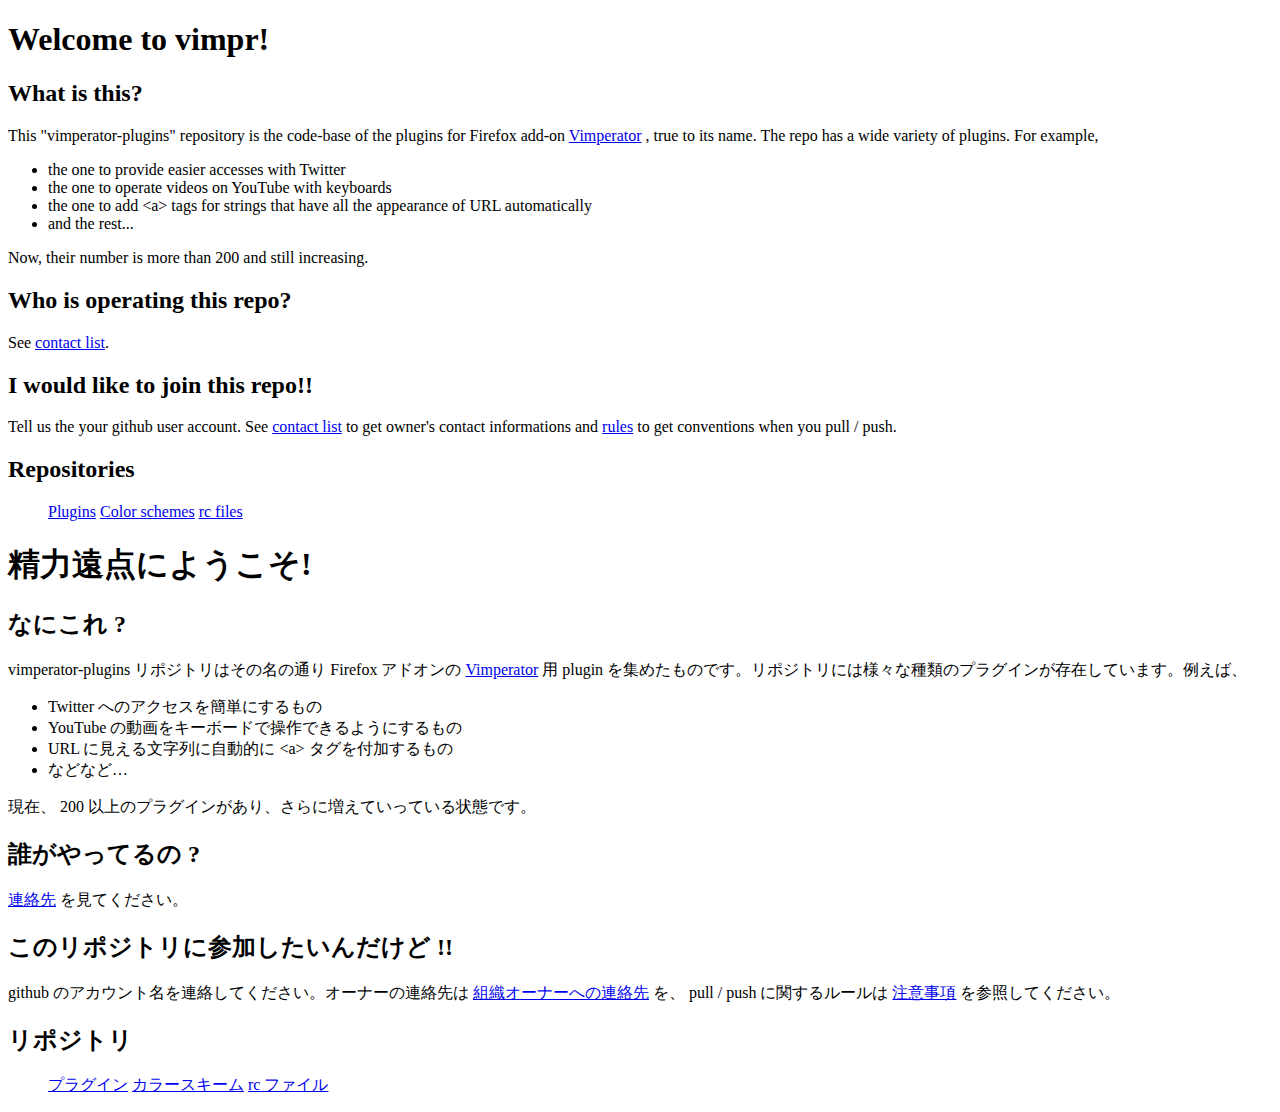
==== index.html @ 431d9bef "Add repositories links" ====
﻿<!DOCTYPE html PUBLIC "-//W3C//DTD HTML 4.01 Transitional//EN" "http://www.w3.org/TR/html4/loose.dtd">
<html lang="ja">
  <head>
    <meta http-equiv="Content-Type" content="text/html; charset=UTF-8">
    <title>Wellcome to vimpr!</title>
    <link rel="stylesheet" type="text/css" href="index.css">
  </head>
  <body>
    <div id="contents">
      <h1>Welcome to vimpr!</h1>

      <h2>What is this?</h2>
      <p>This "vimperator-plugins" repository is the code-base of the plugins for Firefox add-on <a href="http://vimperator.org/">Vimperator</a> , true to its name.  The repo has a wide variety of plugins.  For example,</p>
      <ul>
        <li>the one to provide easier accesses with Twitter</li>
        <li>the one to operate videos on YouTube with keyboards</li>
        <li>the one to add &lt;a&gt; tags for strings that have all the appearance of URL automatically</li>
        <li>and the rest...</li>
      </ul><p>Now, their number is more than 200 and still increasing.</p>

      <h2>Who is operating this repo?</h2>
      <p>See <a class="internal present" href="contactlist-en.html">contact list</a>.</p>

      <h2>I would like to join this repo!!</h2>
      <p>Tell us the your github user account.  See <a class="internal present" href="contactlist-en.html">contact list</a> to get owner's contact informations and <a class="internal present" href="rules-en.html">rules</a> to get conventions when you pull / push.</p>

      <h2>Repositories</h2>
      <ul>
        <a href="https://github.com/vimpr/vimperator-plugins">Plugins</a>
        <a href="https://github.com/vimpr/vimperator-colors">Color schemes</a>
        <a href="https://github.com/vimpr/vimperator-rc">rc files</a>
      </ul>

      <h1 class="topspace">精力遠点にようこそ!</h1>

      <h2>なにこれ ?</h2>
      <p>vimperator-plugins リポジトリはその名の通り Firefox アドオンの <a href="http://vimperator.org/">Vimperator</a> 用 plugin を集めたものです。リポジトリには様々な種類のプラグインが存在しています。例えば、</p>
      <ul>
        <li>Twitter へのアクセスを簡単にするもの</li>
        <li>YouTube の動画をキーボードで操作できるようにするもの</li>
        <li>URL に見える文字列に自動的に &lt;a&gt; タグを付加するもの</li>
        <li>などなど…</li>
      </ul>
      <p>現在、 200 以上のプラグインがあり、さらに増えていっている状態です。</p>

      <h2>誰がやってるの ?</h2>
      <p><a class="internal present" href="contactlist-ja.html">連絡先</a> を見てください。</p>

      <h2>このリポジトリに参加したいんだけど !!</h2>
      <p>github のアカウント名を連絡してください。オーナーの連絡先は <a class="internal present" href="contactlist-ja.html">組織オーナーへの連絡先</a> を、 pull / push に関するルールは <a class="internal present" href="rules-ja.html">注意事項</a> を参照してください。</p>

      <h2>リポジトリ</h2>
      <ul>
        <a href="https://github.com/vimpr/vimperator-plugins">プラグイン</a>
        <a href="https://github.com/vimpr/vimperator-colors">カラースキーム</a>
        <a href="https://github.com/vimpr/vimperator-rc">rc ファイル</a>
      </ul>
    </div>
  </body>
</html>
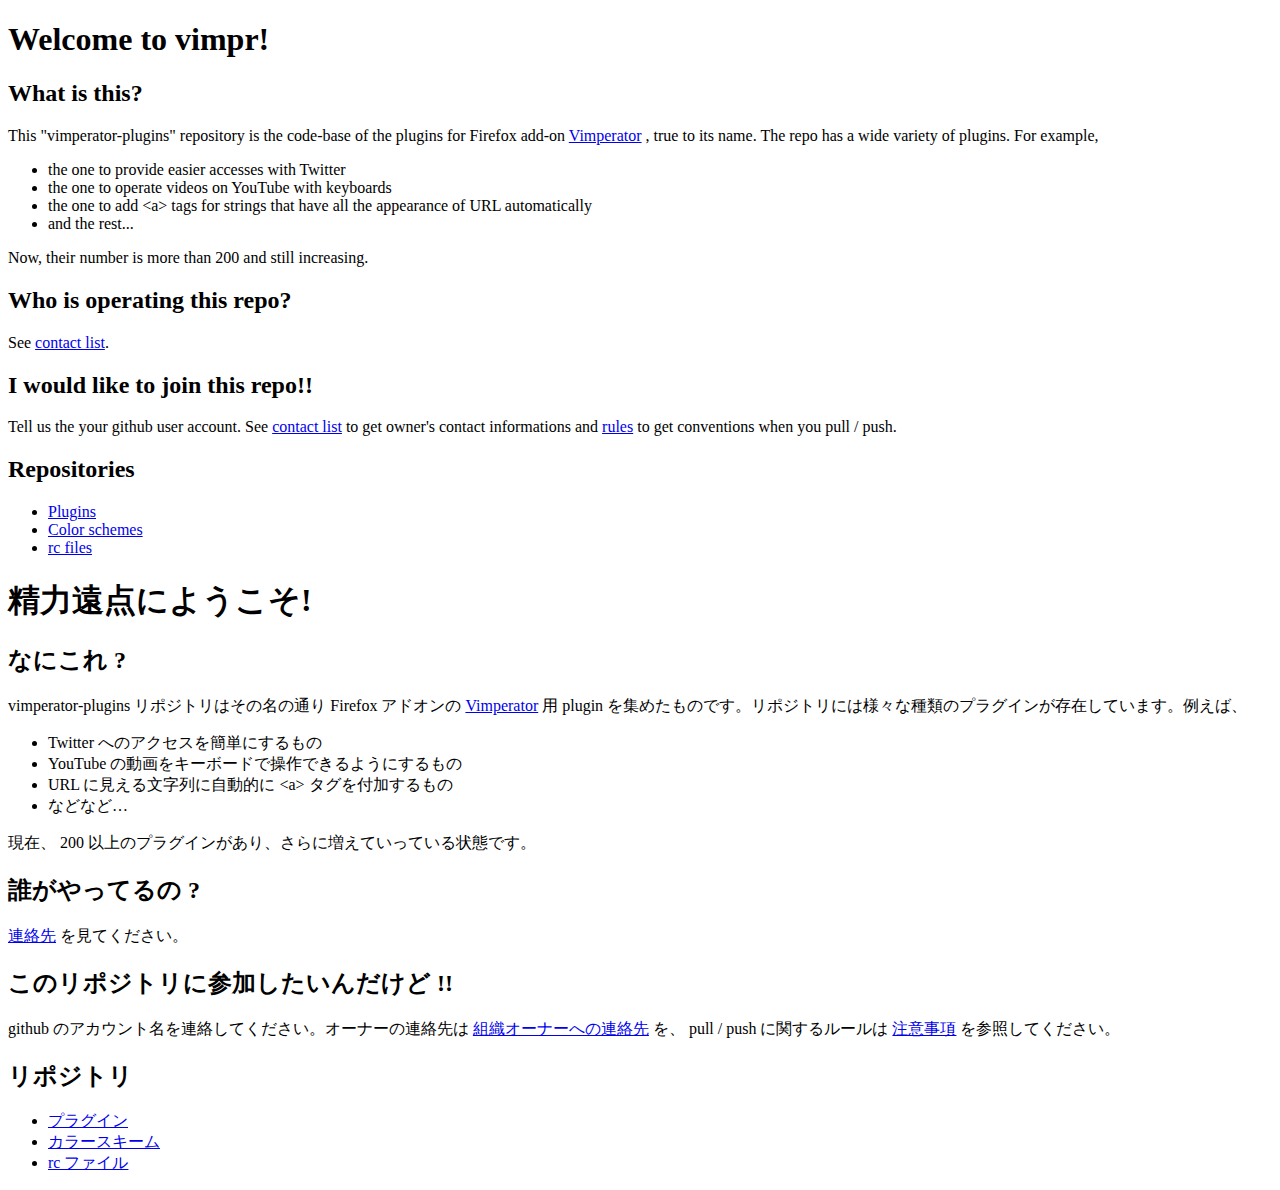
==== commit e0fec0c7: "Fix: ul" ====
--- a/index.html
+++ b/index.html
@@ -26,9 +26,9 @@
 
       <h2>Repositories</h2>
       <ul>
-        <a href="https://github.com/vimpr/vimperator-plugins">Plugins</a>
-        <a href="https://github.com/vimpr/vimperator-colors">Color schemes</a>
-        <a href="https://github.com/vimpr/vimperator-rc">rc files</a>
+        <li><a href="https://github.com/vimpr/vimperator-plugins">Plugins</a></li>
+        <li><a href="https://github.com/vimpr/vimperator-colors">Color schemes</a></li>
+        <li><a href="https://github.com/vimpr/vimperator-rc">rc files</a></li>
       </ul>
 
       <h1 class="topspace">精力遠点にようこそ!</h1>
@@ -51,9 +51,9 @@
 
       <h2>リポジトリ</h2>
       <ul>
-        <a href="https://github.com/vimpr/vimperator-plugins">プラグイン</a>
-        <a href="https://github.com/vimpr/vimperator-colors">カラースキーム</a>
-        <a href="https://github.com/vimpr/vimperator-rc">rc ファイル</a>
+        <li><a href="https://github.com/vimpr/vimperator-plugins">プラグイン</a></li>
+        <li><a href="https://github.com/vimpr/vimperator-colors">カラースキーム</a></li>
+        <li><a href="https://github.com/vimpr/vimperator-rc">rc ファイル</a></li>
       </ul>
     </div>
   </body>
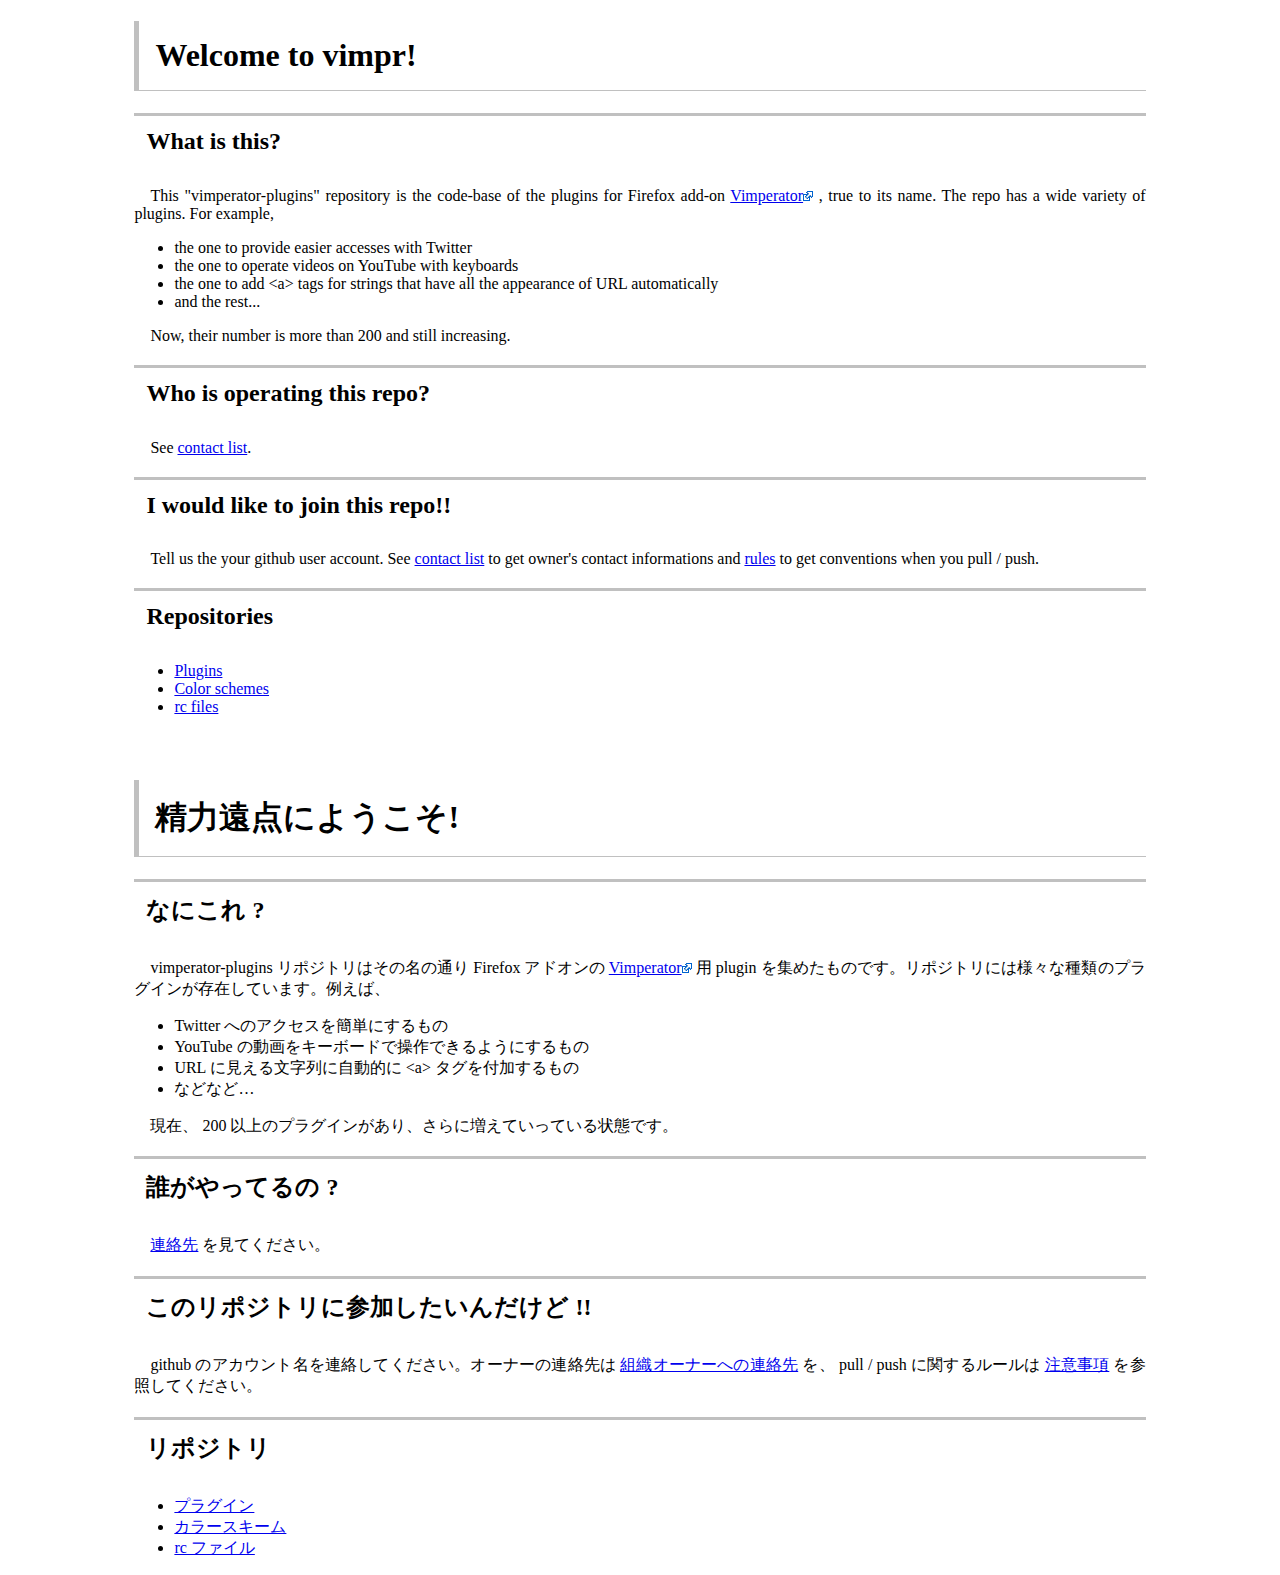
==== commit e6803554: "add icon for external site" ====
--- a/index.html
+++ b/index.html
@@ -10,7 +10,7 @@
       <h1>Welcome to vimpr!</h1>
 
       <h2>What is this?</h2>
-      <p>This "vimperator-plugins" repository is the code-base of the plugins for Firefox add-on <a href="http://vimperator.org/">Vimperator</a> , true to its name.  The repo has a wide variety of plugins.  For example,</p>
+      <p>This "vimperator-plugins" repository is the code-base of the plugins for Firefox add-on <a href="http://vimperator.org/" class="external">Vimperator</a> , true to its name.  The repo has a wide variety of plugins.  For example,</p>
       <ul>
         <li>the one to provide easier accesses with Twitter</li>
         <li>the one to operate videos on YouTube with keyboards</li>
@@ -34,7 +34,7 @@
       <h1 class="topspace">精力遠点にようこそ!</h1>
 
       <h2>なにこれ ?</h2>
-      <p>vimperator-plugins リポジトリはその名の通り Firefox アドオンの <a href="http://vimperator.org/">Vimperator</a> 用 plugin を集めたものです。リポジトリには様々な種類のプラグインが存在しています。例えば、</p>
+      <p>vimperator-plugins リポジトリはその名の通り Firefox アドオンの <a href="http://vimperator.org/" class="external">Vimperator</a> 用 plugin を集めたものです。リポジトリには様々な種類のプラグインが存在しています。例えば、</p>
       <ul>
         <li>Twitter へのアクセスを簡単にするもの</li>
         <li>YouTube の動画をキーボードで操作できるようにするもの</li>
--- a/index.css
+++ b/index.css
@@ -0,0 +1,26 @@
+#contents {
+  margin-left:10%;
+  margin-right:10%;
+}
+p {
+  text-align:justify;
+  text-indent:1em;
+}
+h1 {
+  padding:0.5em 0em 0.5em 0.5em;
+  border-width:0px 0px 1px 5px;
+  border-style:solid;
+  border-color:silver;
+}
+h2 {
+  padding:0.5em 0em 0.5em 0.5em;
+  border-width:3px 0px 0px 0px;
+  border-style:solid;
+  border-color:silver;
+}
+.topspace {
+  margin-top:2em;
+}
+.external:after {
+  content:url('link-icon_external.gif');
+}
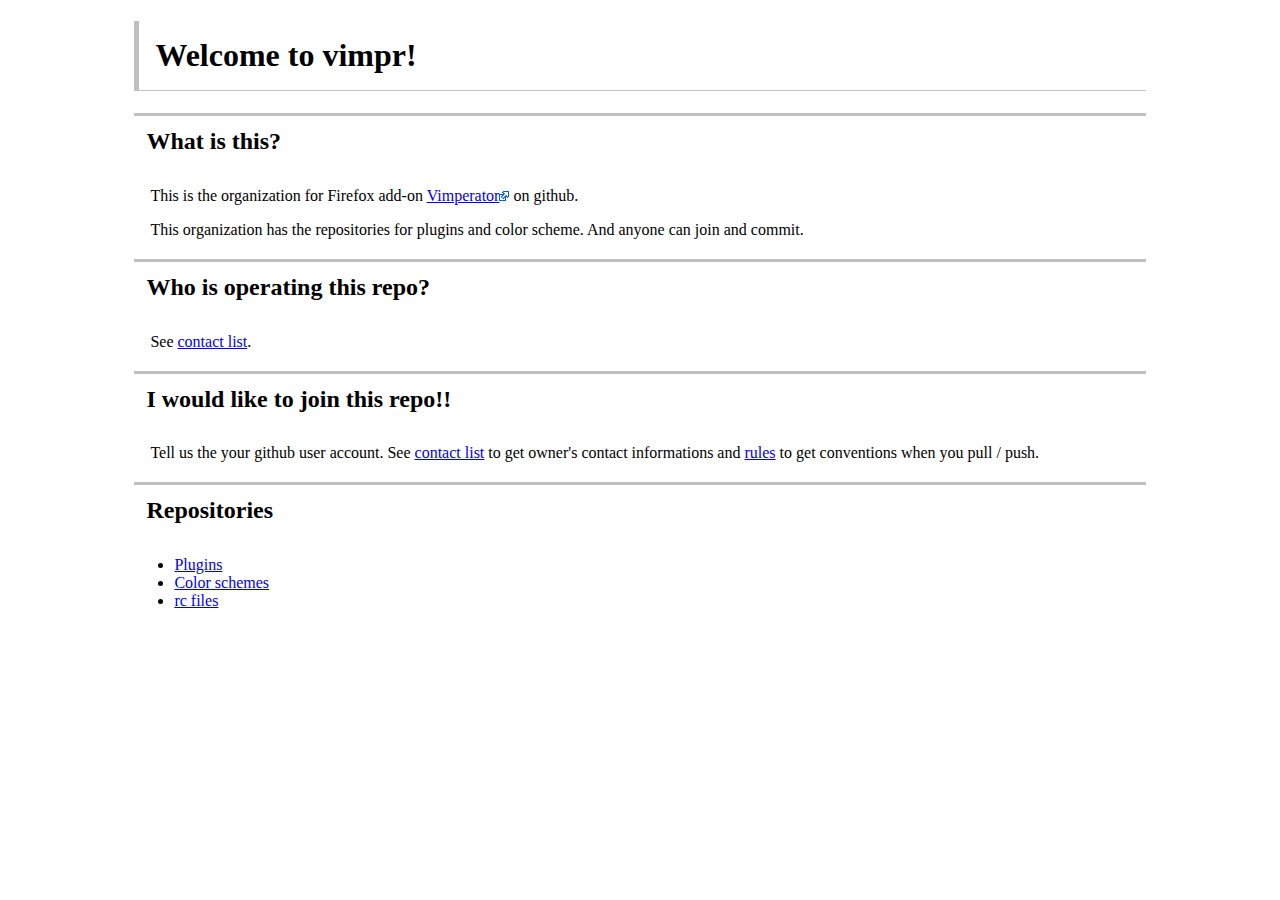
==== commit 25d6b24a: "auto locale switcher" ====
--- a/index.html
+++ b/index.html
@@ -5,56 +5,65 @@
     <title>Wellcome to vimpr!</title>
     <link rel="stylesheet" type="text/css" href="index.css">
   </head>
+  <script language="javascript">
+    (function () {
+      var element = document.createElement('style');
+      document.getElementsByTagName('head')[0].appendChild(element);
+      var lang = 'default';
+      if (/^ja/.test(window.navigator.language))
+        lang = 'ja';
+      'default ja'.split(/\s+/).forEach(function (it) {
+        if (it != lang)
+          element.sheet.insertRule('.lang-' + it + ' { display: none !important }', 0);
+      });
+    }());
+  </script>
   <body>
     <div id="contents">
-      <h1>Welcome to vimpr!</h1>
+      <div class="lang-default">
+        <h1>Welcome to vimpr!</h1>
 
-      <h2>What is this?</h2>
-      <p>This "vimperator-plugins" repository is the code-base of the plugins for Firefox add-on <a href="http://vimperator.org/" class="external">Vimperator</a> , true to its name.  The repo has a wide variety of plugins.  For example,</p>
-      <ul>
-        <li>the one to provide easier accesses with Twitter</li>
-        <li>the one to operate videos on YouTube with keyboards</li>
-        <li>the one to add &lt;a&gt; tags for strings that have all the appearance of URL automatically</li>
-        <li>and the rest...</li>
-      </ul><p>Now, their number is more than 200 and still increasing.</p>
+        <h2>What is this?</h2>
 
-      <h2>Who is operating this repo?</h2>
-      <p>See <a class="internal present" href="contactlist-en.html">contact list</a>.</p>
+        <p>This is the organization for Firefox add-on <a href="http://vimperator.org/" class="external">Vimperator</a> on github.</p>
+        <p>This organization has the repositories for plugins and color scheme. And anyone can join and commit.</p>
 
-      <h2>I would like to join this repo!!</h2>
-      <p>Tell us the your github user account.  See <a class="internal present" href="contactlist-en.html">contact list</a> to get owner's contact informations and <a class="internal present" href="rules-en.html">rules</a> to get conventions when you pull / push.</p>
+        <h2>Who is operating this repo?</h2>
+        <p>See <a class="internal present" href="contactlist-en.html">contact list</a>.</p>
 
-      <h2>Repositories</h2>
-      <ul>
-        <li><a href="https://github.com/vimpr/vimperator-plugins">Plugins</a></li>
-        <li><a href="https://github.com/vimpr/vimperator-colors">Color schemes</a></li>
-        <li><a href="https://github.com/vimpr/vimperator-rc">rc files</a></li>
-      </ul>
+        <h2>I would like to join this repo!!</h2>
+        <p>Tell us the your github user account.  See <a class="internal present" href="contactlist-en.html">contact list</a> to get owner's contact informations and <a class="internal present" href="rules-en.html">rules</a> to get conventions when you pull / push.</p>
 
-      <h1 class="topspace">精力遠点にようこそ!</h1>
+        <h2>Repositories</h2>
+        <ul>
+          <li><a href="https://github.com/vimpr/vimperator-plugins">Plugins</a></li>
+          <li><a href="https://github.com/vimpr/vimperator-colors">Color schemes</a></li>
+          <li><a href="https://github.com/vimpr/vimperator-rc">rc files</a></li>
+        </ul>
+      </div>
 
-      <h2>なにこれ ?</h2>
-      <p>vimperator-plugins リポジトリはその名の通り Firefox アドオンの <a href="http://vimperator.org/" class="external">Vimperator</a> 用 plugin を集めたものです。リポジトリには様々な種類のプラグインが存在しています。例えば、</p>
-      <ul>
-        <li>Twitter へのアクセスを簡単にするもの</li>
-        <li>YouTube の動画をキーボードで操作できるようにするもの</li>
-        <li>URL に見える文字列に自動的に &lt;a&gt; タグを付加するもの</li>
-        <li>などなど…</li>
-      </ul>
-      <p>現在、 200 以上のプラグインがあり、さらに増えていっている状態です。</p>
+      <div class="lang-ja">
 
-      <h2>誰がやってるの ?</h2>
-      <p><a class="internal present" href="contactlist-ja.html">連絡先</a> を見てください。</p>
+        <h1 class="topspace">精力遠点にようこそ!</h1>
 
-      <h2>このリポジトリに参加したいんだけど !!</h2>
-      <p>github のアカウント名を連絡してください。オーナーの連絡先は <a class="internal present" href="contactlist-ja.html">組織オーナーへの連絡先</a> を、 pull / push に関するルールは <a class="internal present" href="rules-ja.html">注意事項</a> を参照してください。</p>
+        <h2>なにこれ ?</h2>
 
-      <h2>リポジトリ</h2>
-      <ul>
-        <li><a href="https://github.com/vimpr/vimperator-plugins">プラグイン</a></li>
-        <li><a href="https://github.com/vimpr/vimperator-colors">カラースキーム</a></li>
-        <li><a href="https://github.com/vimpr/vimperator-rc">rc ファイル</a></li>
-      </ul>
+        <p>Firefox アドオンの <a href="http://vimperator.org/" class="external">Vimperator</a> に関する github 上の組織です。</p>
+        <p>この組織には、Vimperator のプラグインやカラースキームのリポジトリがあり、だれでも参加しコミットができます。</p>
+
+        <h2>誰がやってるの ?</h2>
+        <p><a class="internal present" href="contactlist-ja.html">連絡先</a> を見てください。</p>
+
+        <h2>このリポジトリ/組織に参加したいんだけど !!</h2>
+        <p>github のアカウント名を連絡してください。オーナーの連絡先は <a class="internal present" href="contactlist-ja.html">組織オーナーへの連絡先</a> を、 pull / push に関するルールは <a class="internal present" href="rules-ja.html">注意事項</a> を参照してください。</p>
+
+        <h2>リポジトリ</h2>
+        <ul>
+          <li><a href="https://github.com/vimpr/vimperator-plugins">プラグイン</a></li>
+          <li><a href="https://github.com/vimpr/vimperator-colors">カラースキーム</a></li>
+          <li><a href="https://github.com/vimpr/vimperator-rc">rc ファイル</a></li>
+        </ul>
+      </div>
     </div>
   </body>
 </html>
